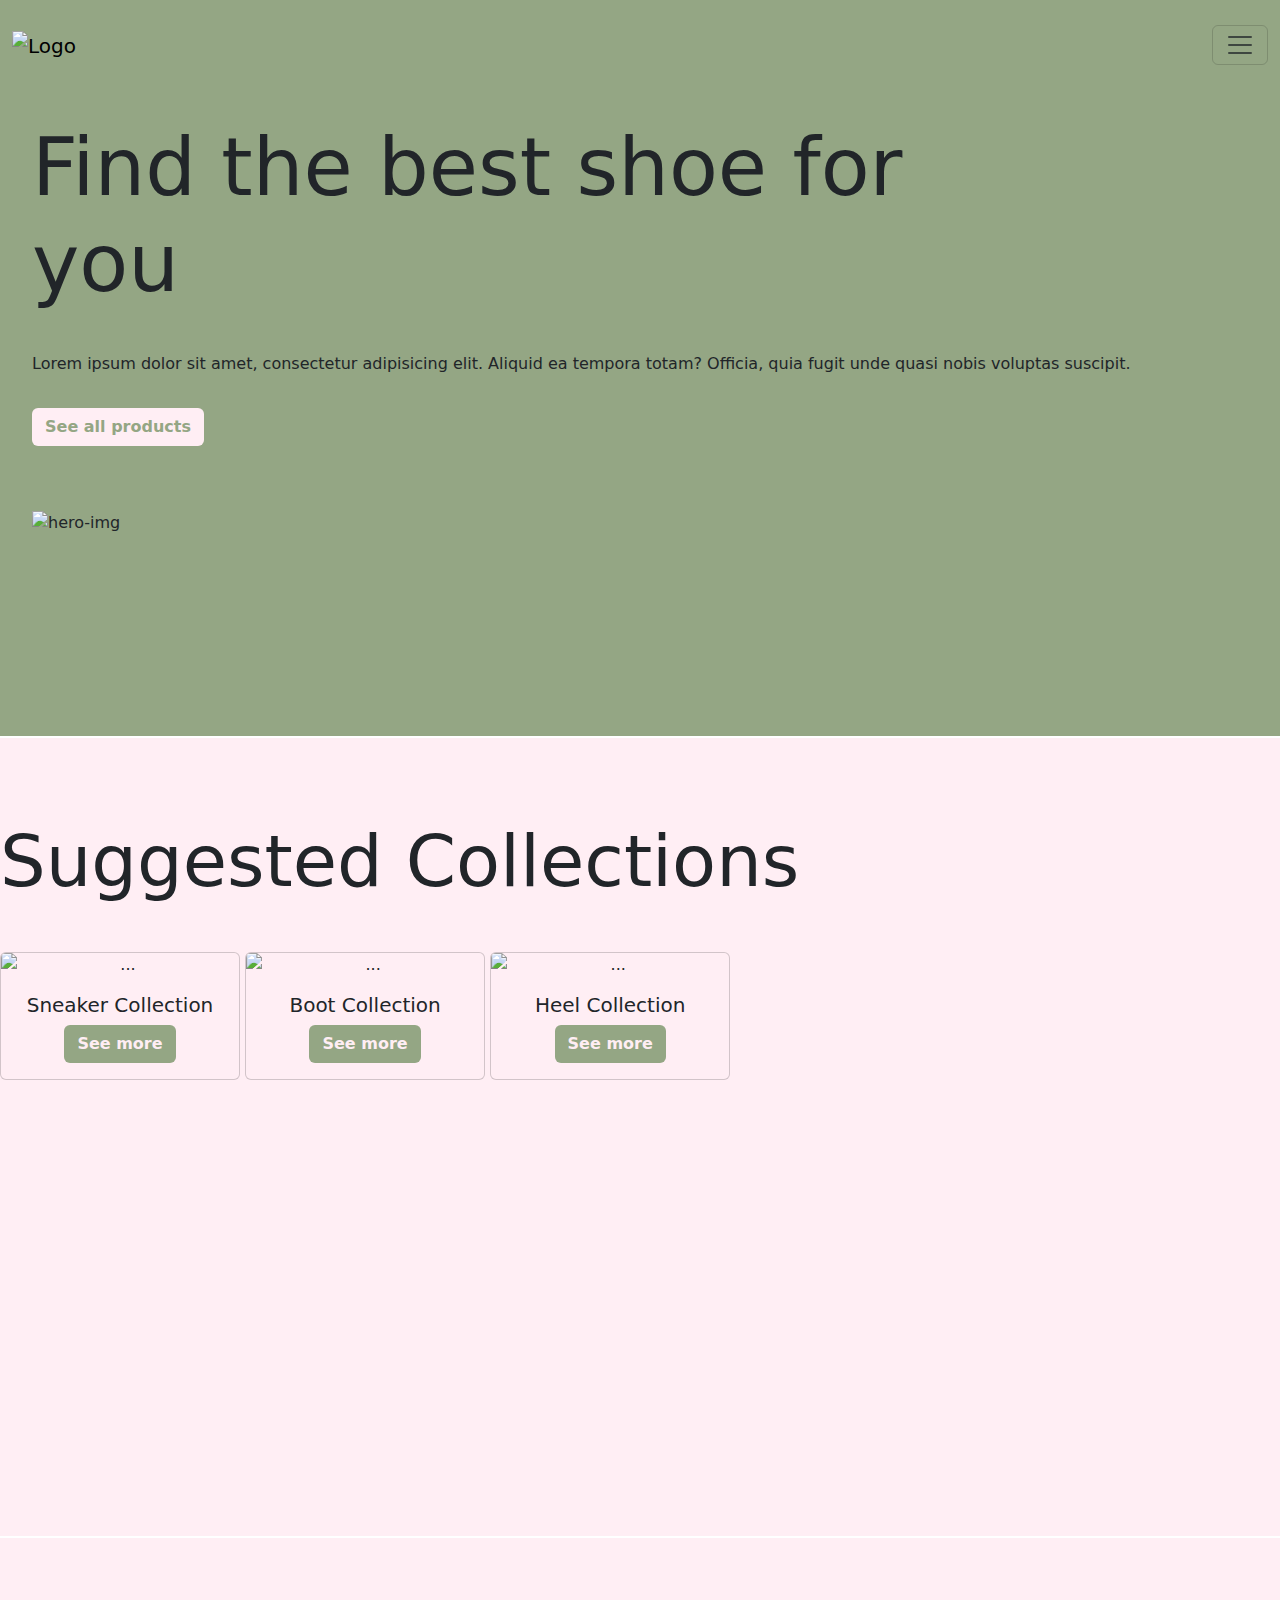
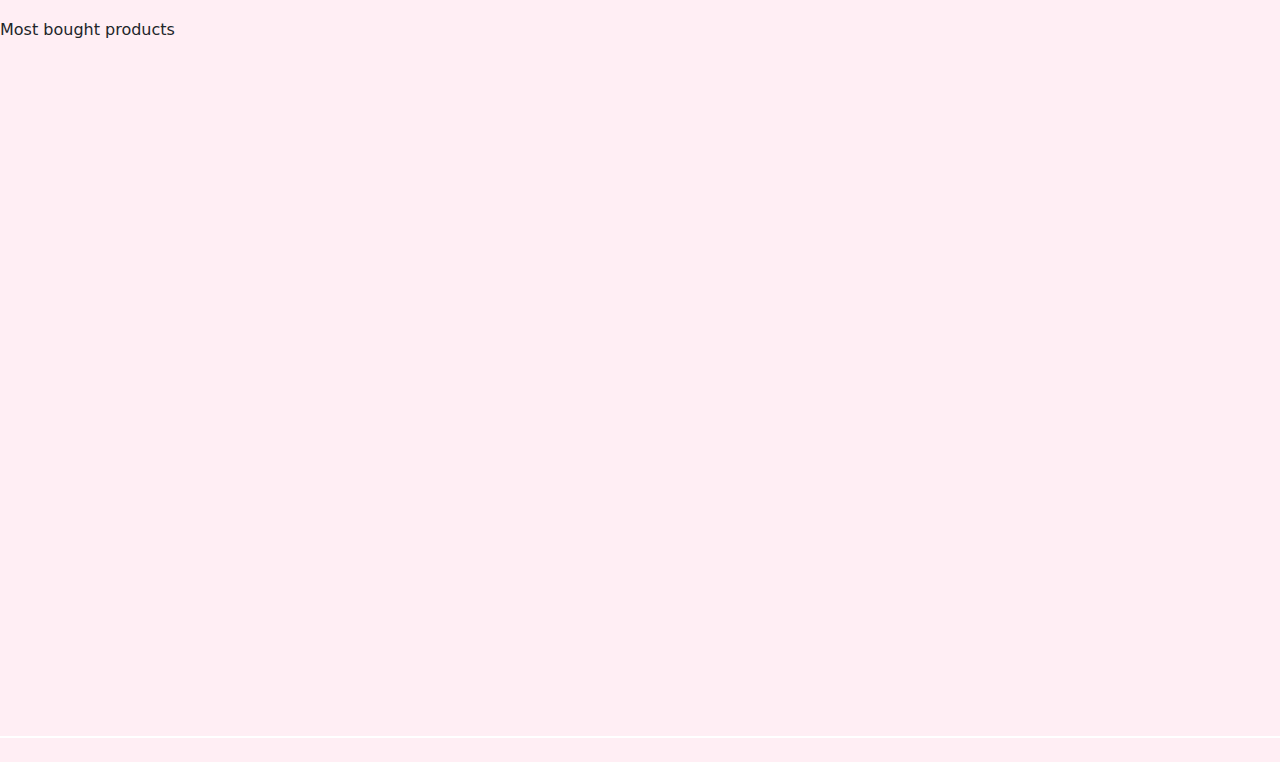
==== index.html @ 47db6dc3 "Add suggestions section" ====
<!DOCTYPE html>
<html lang="en">
  <head>
    <meta charset="UTF-8" />
    <meta name="viewport" content="width=device-width, initial-scale=1.0" />

    <!-- bootstrap links -->
    <link
      href="https://cdn.jsdelivr.net/npm/bootstrap@5.3.3/dist/css/bootstrap.min.css"
      rel="stylesheet"
    />
    <link
      href="https://getbootstrap.com/docs/5.3/assets/css/docs.css"
      rel="stylesheet"
    />
    <title>Shoe_Store</title>
    <script src="https://cdn.jsdelivr.net/npm/bootstrap@5.3.3/dist/js/bootstrap.bundle.min.js"></script>

    <!-- stylesheet -->
    <link rel="stylesheet" href="css/style.css" />
  </head>
  <body>
    <!-- Navbar -->
    <nav class="navbar py-4 fixed-top">
      <div class="container-fluid">
        <a class="navbar-brand" href="#"><img src="#" alt="Logo" /></a>
        <button
          class="navbar-toggler"
          type="button"
          data-bs-toggle="offcanvas"
          data-bs-target="#offcanvasNavbar"
          aria-controls="offcanvasNavbar"
          aria-label="Toggle navigation"
        >
          <span class="navbar-toggler-icon"></span>
        </button>
        <div
          class="offcanvas offcanvas-end"
          tabindex="-1"
          id="offcanvasNavbar"
          aria-labelledby="offcanvasNavbarLabel"
        >
          <div class="offcanvas-header">
            <h5 class="offcanvas-title" id="offcanvasNavbarLabel">Offcanvas</h5>
            <button
              type="button"
              class="btn-close"
              data-bs-dismiss="offcanvas"
              aria-label="Close"
            ></button>
          </div>
          <div class="offcanvas-body">
            <ul class="navbar-nav justify-content-end flex-grow-1 pe-3">
              <li class="nav-item">
                <a class="nav-link active" aria-current="page" href="#">Home</a>
              </li>
              <li class="nav-item">
                <a class="nav-link" href="#">Link</a>
              </li>
              <li class="nav-item">
                <a class="nav-link" href="#">Link</a>
              </li>
            </ul>
            <form class="d-flex mt-3" role="search">
              <input
                class="form-control me-2"
                type="search"
                placeholder="Search"
                aria-label="Search"
              />
              <button class="btn btn-outline-success" type="submit">
                Search
              </button>
            </form>
          </div>
        </div>
      </div>
    </nav>
    <!-- /Navbar/ -->

    <!-- Main Content -->
    <main>
      <section class="full-body hero">
        <div class="grid">
          <div class="hero-text-box g-col-6">
            <h1 class="display-1">Find the best shoe for you</h1>
            <p>
              Lorem ipsum dolor sit amet, consectetur adipisicing elit. Aliquid
              ea tempora totam? Officia, quia fugit unde quasi nobis voluptas
              suscipit.
            </p>

            <!-- add product page href here -->
            <a class="link" href=""
              ><button type="button" class="btn hero-btn">
                See all products
              </button></a
            >
          </div>
          <div class="hero-img-box g-col-6">
            <img
              src="https://robynainsley21.github.io/images/shoe-store/irene-kredenets-dwKiHoqqxk8-unsplash.jpg"
              alt="hero-img"
            />
          </div>
        </div>
      </section>

      <section class="full-body suggested-collections">
        <h2 class="display-2 text-center">Suggested Collections</h2>
        <div class="grid text-center suggestion-container">
          <div class="g-col-6 g-col-md-4">
            <div class="card" style="width: 15rem">
              <img src="https://robynainsley21.github.io/images/shoe-store/domino-studio-j7zu2kpTnwY-unsplash.jpg" class="card-img-top" alt="..." />
              <div class="card-body">
                <h5 class="card-title">Sneaker Collection</h5>
                <a href="#" class="btn green-btn">See more</a>
              </div>
            </div>
          </div>
          <div class="g-col-6 g-col-md-4">
            <div class="card" style="width: 15rem">
              <img src="https://robynainsley21.github.io/images/shoe-store/mostafa-mahmoudi-KKsB-eOAjVo-unsplash.jpg" class="card-img-top" alt="..." />
              <div class="card-body">
                <h5 class="card-title">Boot Collection</h5>
                <a href="#" class="btn green-btn">See more</a>
              </div>
            </div>
          </div>
          <div class="g-col-6 g-col-md-4"><div class="card" style="width: 15rem;">
            <img src="https://robynainsley21.github.io/images/shoe-store/emily-pottiger-Zx76sbAndc0-unsplash.jpg" class="card-img-top" alt="...">
            <div class="card-body">
              <h5 class="card-title">Heel Collection</h5>
              <a href="#" class="btn green-btn">See more</a>
            </div>
          </div></div>
        </div>
      </section>

      <section class="full-body">Most bought products</section>
    </main>
    <!-- /Main Content/ -->

    <!-- Footer -->
    <footer></footer>
    <!-- /Footer/ -->
  </body>
</html>
---- css/style.css ----
/* universal */
*,
::before,
::after{
    margin: 0;
    padding: 0;
    display: inline-block;
}

::-webkit-scrollbar{
    display: none;
}

:root{
    --color-nav-background:#94A684;
    --color-main-background:#FFEEF4;
    --color-content-background:#AEC3AE;
    --color-alternate-bg: #E4E4D0;
    --color-content-hover:#d77d49;
    --color-accent:#664d51;
    --navbar-padding:70px;
}

body{
    background-color: var(--color-main-background);
}

a{
    text-decoration: none;
}

.text-center{
    text-align: center;
}

.green-btn{
    background-color: var(--color-nav-background);
    font-weight: bold;
    color: var(--color-main-background);

    &:hover{
        border: 1px solid var(--color-nav-background);
        background-color: var(--color-main-background);
        color: var(--color-nav-background);
    }
}
/* /universal/ */

/* navbar */
.navbar{
    background-color: var(--color-nav-background);
}

.offcanvas-header{
    background-color: var(--color-main-background);
}

.offcanvas-body{
    background-color: var(--color-nav-background);
}
/* /navbar/ */

/* Main Content */
main{
    display: flex;
    flex-flow: column;
}

.full-body{
    /* delete width later on */
    width: 100vw;  
    min-height:80vh ;
    height: 100%;
    border-bottom: 2px solid white;
}

/* hero */
.hero{
    padding-top: var(--navbar-padding);
    background-color: var(--color-nav-background);
}

.hero-text-box > h1{
    width: 80%;
}

.hero-text-box > p{
    margin: 2rem auto ;
}

.hero-text-box{
    padding: 2rem;
}

.hero-img-box{
    width: 70%;
    padding: 2rem;
}

img[alt="hero-img"]{
    width: 100%;
}

.hero-btn{
    background-color: var(--color-main-background);
    color: var(--color-nav-background);
    font-weight: bold;

    &:hover{
        border: 1px solid var(--color-main-background);
        color: var(--color-main-background);
    }
}
/* hero */

/* suggestions section */
.suggestion-container .card{
    margin: auto;
    background-color: var(--color-main-background);
}

.suggested-collections{
    margin: 5rem auto;
}

.suggested-collections h2{
    margin-bottom: 3rem
}


/* /Main Content/ */
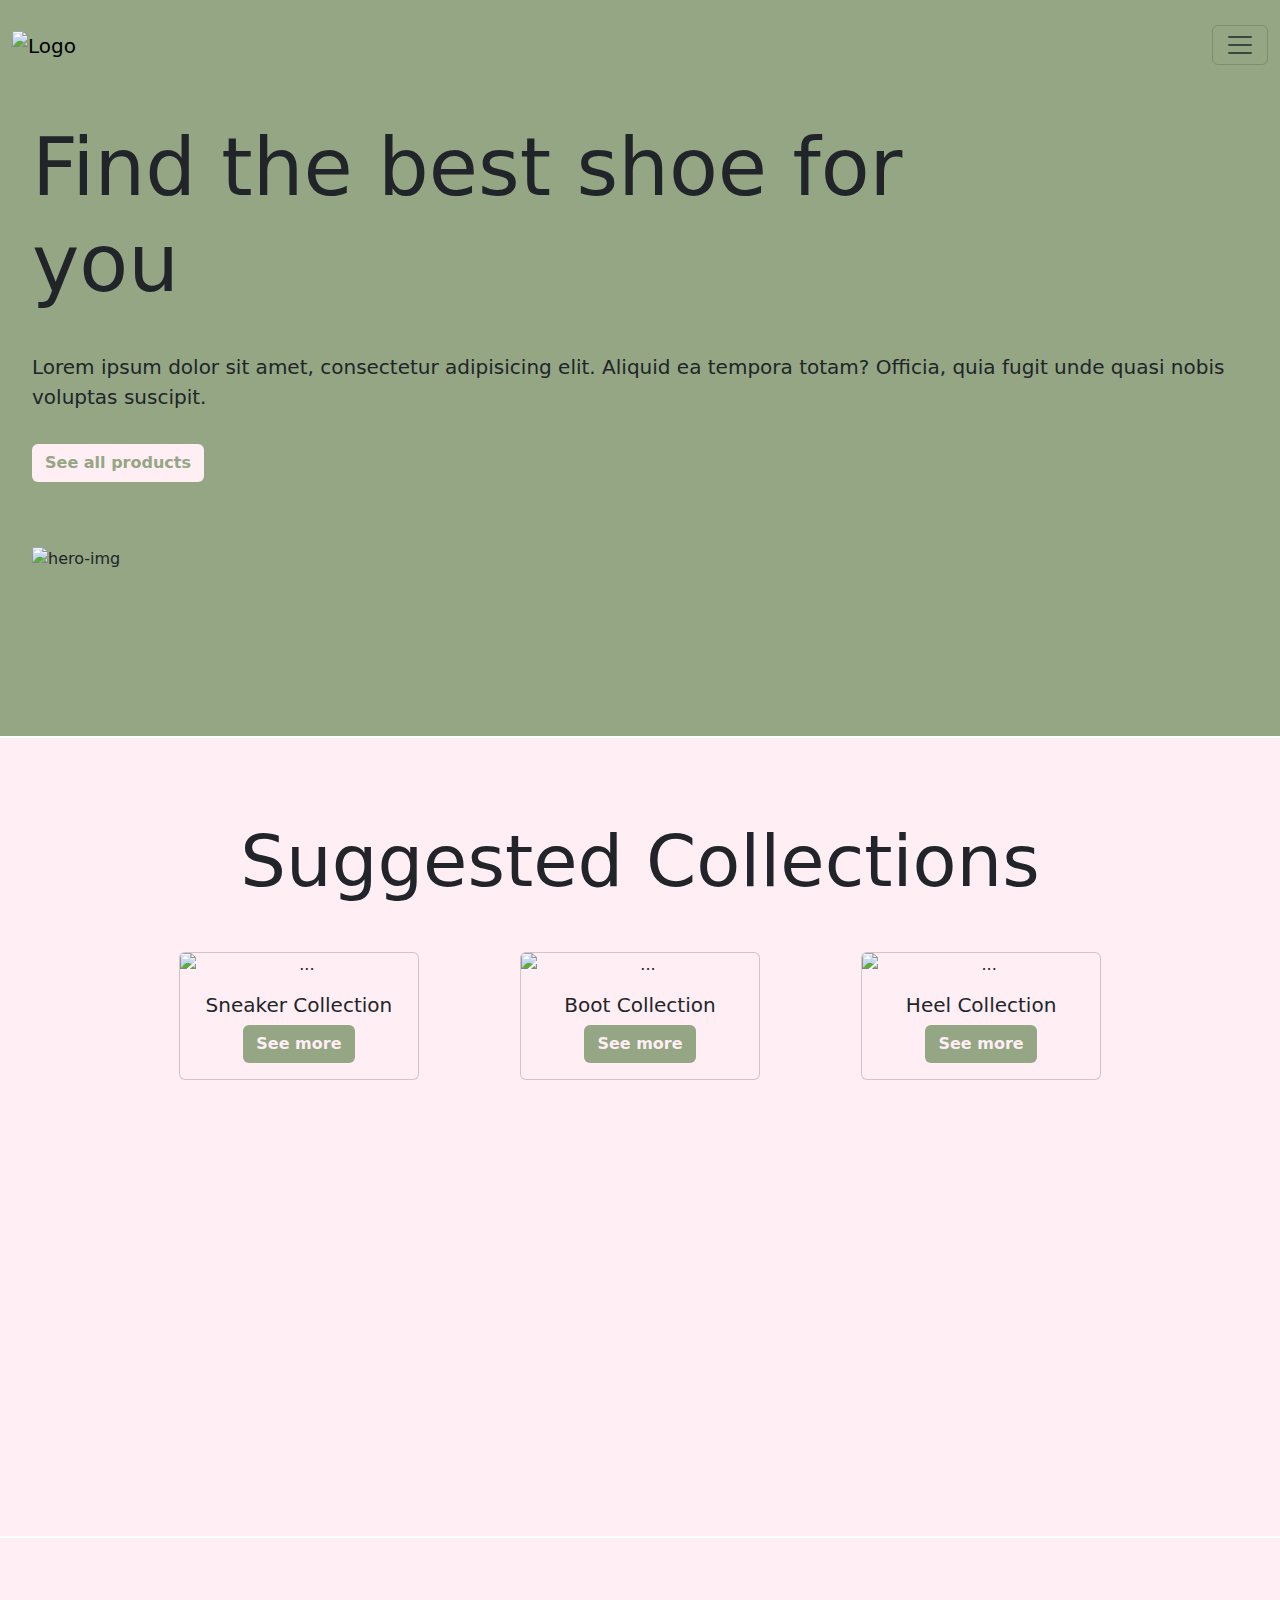
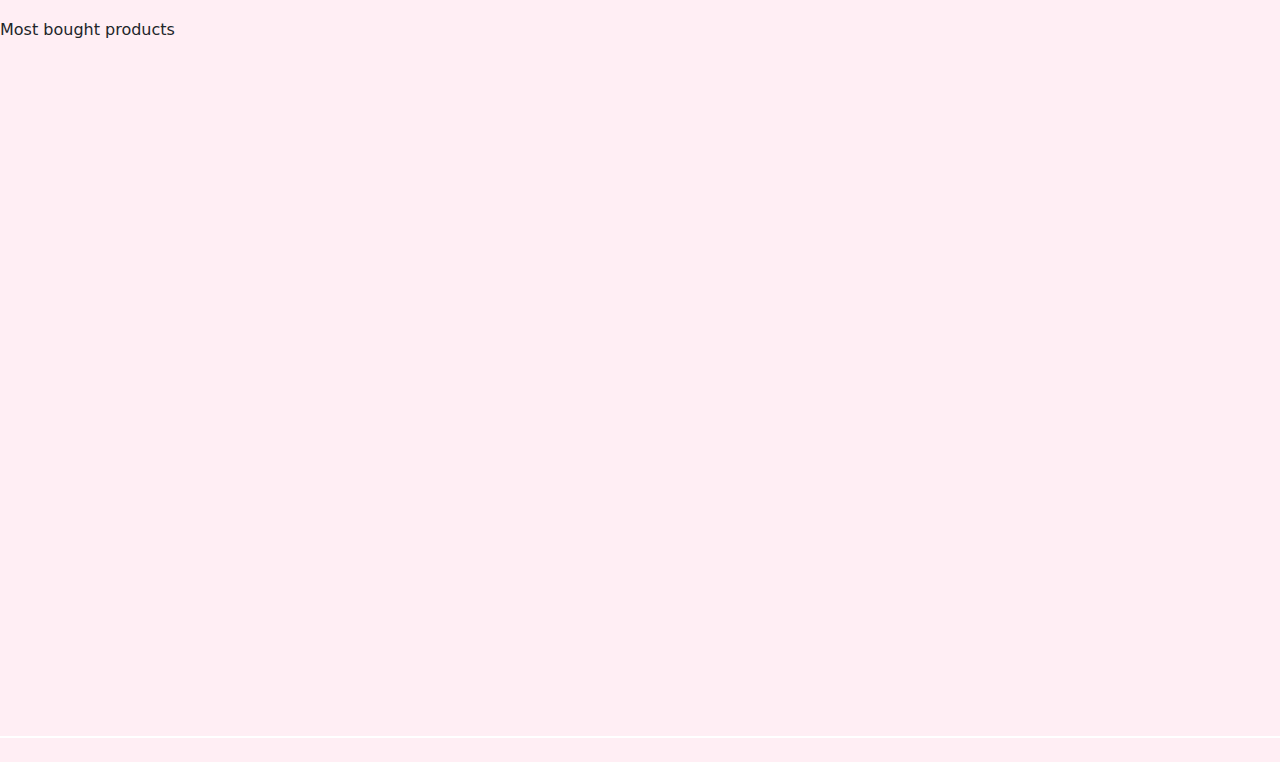
==== commit 9cf6aa7c: "Centered suggestions" ====
--- a/index.html
+++ b/index.html
@@ -84,7 +84,7 @@
         <div class="grid">
           <div class="hero-text-box g-col-6">
             <h1 class="display-1">Find the best shoe for you</h1>
-            <p>
+            <p class="lead">
               Lorem ipsum dolor sit amet, consectetur adipisicing elit. Aliquid
               ea tempora totam? Officia, quia fugit unde quasi nobis voluptas
               suscipit.
@@ -106,10 +106,10 @@
         </div>
       </section>
 
-      <section class="full-body suggested-collections">
-        <h2 class="display-2 text-center">Suggested Collections</h2>
+      <section class="full-body suggested-collections d-flex flex-column align-items-center">
+        <h2 class="display-2 ">Suggested Collections</h2>
         <div class="grid text-center suggestion-container">
-          <div class="g-col-6 g-col-md-4">
+          <div class="g-col-6 g-col-md-4 mx-5">
             <div class="card" style="width: 15rem">
               <img src="https://robynainsley21.github.io/images/shoe-store/domino-studio-j7zu2kpTnwY-unsplash.jpg" class="card-img-top" alt="..." />
               <div class="card-body">
@@ -118,7 +118,7 @@
               </div>
             </div>
           </div>
-          <div class="g-col-6 g-col-md-4">
+          <div class="g-col-6 g-col-md-4 mx-5">
             <div class="card" style="width: 15rem">
               <img src="https://robynainsley21.github.io/images/shoe-store/mostafa-mahmoudi-KKsB-eOAjVo-unsplash.jpg" class="card-img-top" alt="..." />
               <div class="card-body">
@@ -127,7 +127,8 @@
               </div>
             </div>
           </div>
-          <div class="g-col-6 g-col-md-4"><div class="card" style="width: 15rem;">
+          <div class="g-col-6 g-col-md-4 mx-5">
+            <div class="card" style="width: 15rem;">
             <img src="https://robynainsley21.github.io/images/shoe-store/emily-pottiger-Zx76sbAndc0-unsplash.jpg" class="card-img-top" alt="...">
             <div class="card-body">
               <h5 class="card-title">Heel Collection</h5>
--- a/css/style.css
+++ b/css/style.css
@@ -124,7 +124,7 @@
 }
 
 .suggested-collections h2{
-    margin-bottom: 3rem
+    margin-bottom: 3rem;
 }
 
 
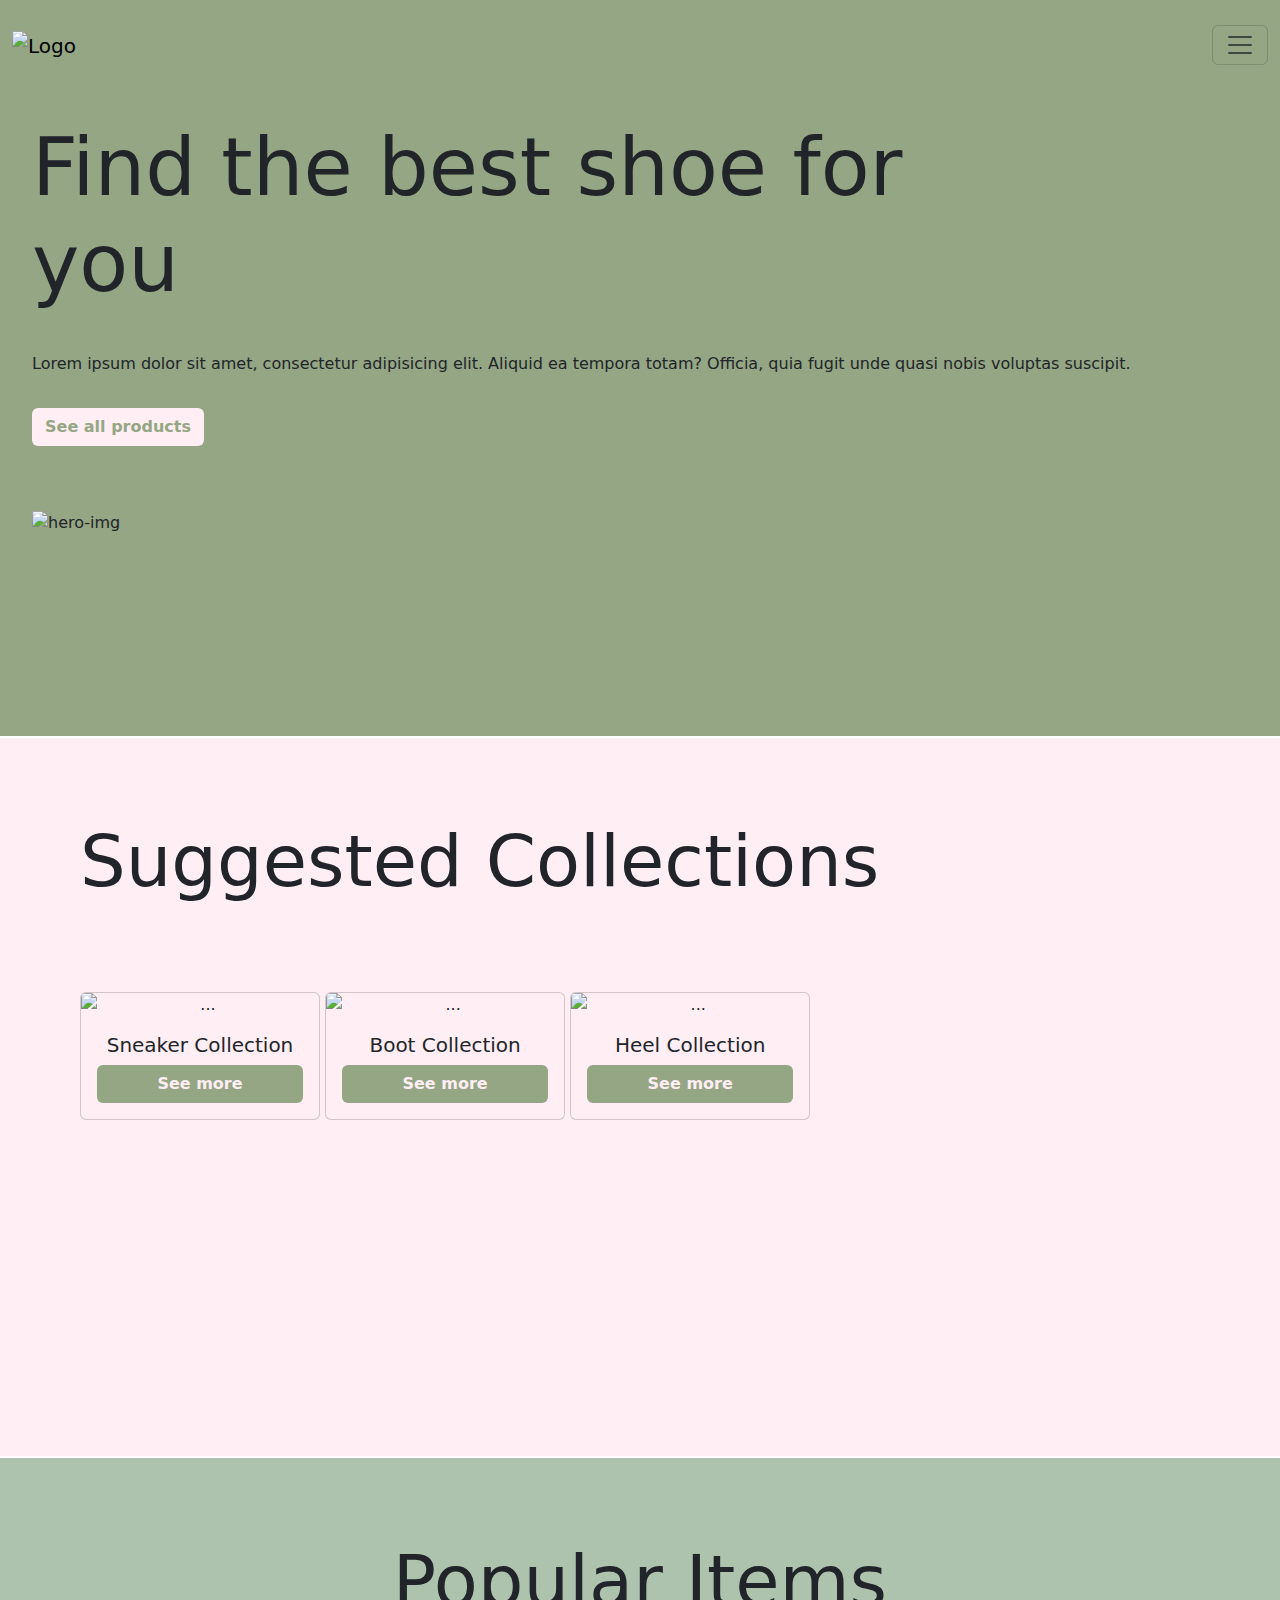
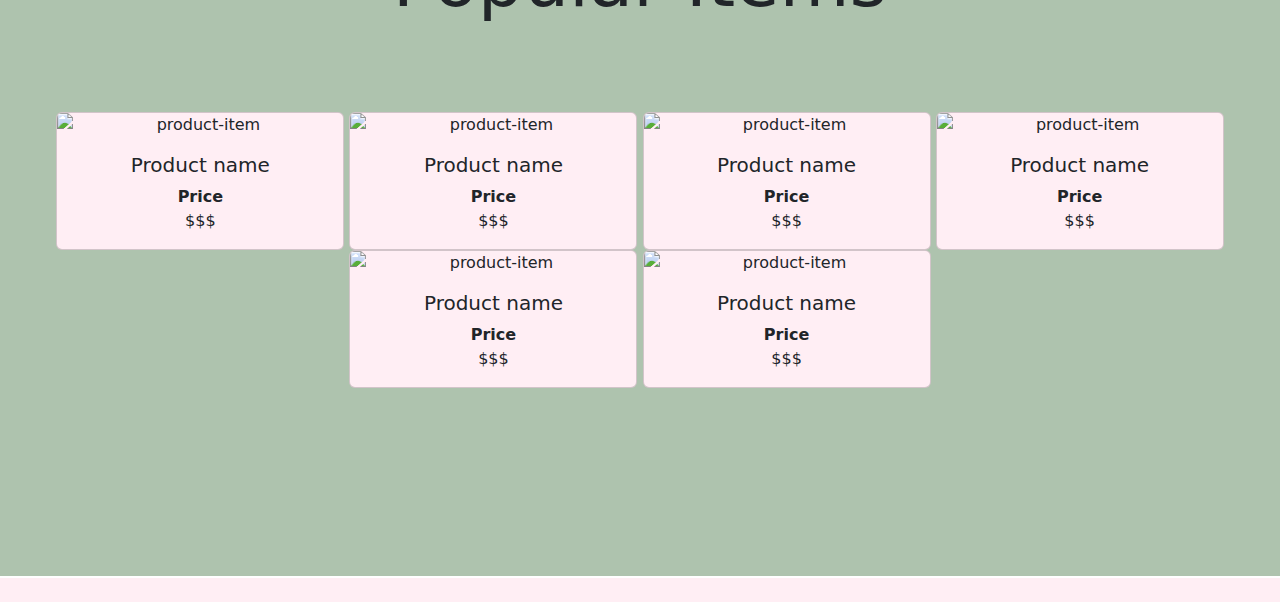
==== commit a93ed7a2: "Add popular items" ====
--- a/index.html
+++ b/index.html
@@ -84,7 +84,7 @@
         <div class="grid">
           <div class="hero-text-box g-col-6">
             <h1 class="display-1">Find the best shoe for you</h1>
-            <p class="lead">
+            <p>
               Lorem ipsum dolor sit amet, consectetur adipisicing elit. Aliquid
               ea tempora totam? Officia, quia fugit unde quasi nobis voluptas
               suscipit.
@@ -106,39 +106,140 @@
         </div>
       </section>
 
-      <section class="full-body suggested-collections d-flex flex-column align-items-center">
-        <h2 class="display-2 ">Suggested Collections</h2>
+      <section class="full-body suggested-collections">
+        <h2 class="display-2 text-center">Suggested Collections</h2>
         <div class="grid text-center suggestion-container">
-          <div class="g-col-6 g-col-md-4 mx-5">
+          <div class="g-col-6 g-col-md-4">
             <div class="card" style="width: 15rem">
-              <img src="https://robynainsley21.github.io/images/shoe-store/domino-studio-j7zu2kpTnwY-unsplash.jpg" class="card-img-top" alt="..." />
+              <img
+                src="https://robynainsley21.github.io/images/shoe-store/domino-studio-j7zu2kpTnwY-unsplash.jpg"
+                class="card-img-top"
+                alt="..."
+              />
               <div class="card-body">
                 <h5 class="card-title">Sneaker Collection</h5>
                 <a href="#" class="btn green-btn">See more</a>
               </div>
             </div>
           </div>
-          <div class="g-col-6 g-col-md-4 mx-5">
+          <div class="g-col-6 g-col-md-4">
             <div class="card" style="width: 15rem">
-              <img src="https://robynainsley21.github.io/images/shoe-store/mostafa-mahmoudi-KKsB-eOAjVo-unsplash.jpg" class="card-img-top" alt="..." />
+              <img
+                src="https://robynainsley21.github.io/images/shoe-store/mostafa-mahmoudi-KKsB-eOAjVo-unsplash.jpg"
+                class="card-img-top"
+                alt="..."
+              />
               <div class="card-body">
                 <h5 class="card-title">Boot Collection</h5>
                 <a href="#" class="btn green-btn">See more</a>
               </div>
             </div>
           </div>
-          <div class="g-col-6 g-col-md-4 mx-5">
-            <div class="card" style="width: 15rem;">
-            <img src="https://robynainsley21.github.io/images/shoe-store/emily-pottiger-Zx76sbAndc0-unsplash.jpg" class="card-img-top" alt="...">
-            <div class="card-body">
-              <h5 class="card-title">Heel Collection</h5>
-              <a href="#" class="btn green-btn">See more</a>
-            </div>
-          </div></div>
+          <div class="g-col-6 g-col-md-4">
+            <div class="card" style="width: 15rem">
+              <img
+                src="https://robynainsley21.github.io/images/shoe-store/emily-pottiger-Zx76sbAndc0-unsplash.jpg"
+                class="card-img-top"
+                alt="..."
+              />
+              <div class="card-body">
+                <h5 class="card-title">Heel Collection</h5>
+                <a href="#" class="btn green-btn">See more</a>
+              </div>
+            </div>
+          </div>
         </div>
       </section>
 
-      <section class="full-body">Most bought products</section>
+      <section class="full-body text-center popular-items-section">
+        <h2 class="display-2">Popular Items</h2>
+        <div class="grid text-center">
+          <div class="g-col-4">
+            <div class="card" style="width: 18rem">
+              <img
+                src="https://robynainsley21.github.io/images/shoe-store/joseph-barrientos-4qSb_FWhHKs-unsplash.jpg"
+                class="card-img-top"
+                alt="product-item"
+              />
+              <div class="card-body">
+                <h5 class="card-title">Product name</h5>
+                <span>Price</span>
+                <p class="card-text">$$$</p>
+              </div>
+            </div>
+          </div>
+          <div class="g-col-4">
+            <div class="card" style="width: 18rem">
+              <img
+                src="https://robynainsley21.github.io/images/shoe-store/karim-elmissiry-PC64QkzyNZ4-unsplash.jpg"
+                class="card-img-top"
+                alt="product-item"
+              />
+              <div class="card-body">
+                <h5 class="card-title">Product name</h5>
+                <span>Price</span>
+                <p class="card-text">$$$</p>
+              </div>
+            </div>
+          </div>
+          <div class="g-col-4">
+            <div class="card" style="width: 18rem">
+              <img
+                src="https://robynainsley21.github.io/images/shoe-store/mnz-OJTNpLmsSHs-unsplash.jpg"
+                class="card-img-top"
+                alt="product-item"
+              />
+              <div class="card-body">
+                <h5 class="card-title">Product name</h5>
+                <span>Price</span>
+                <p class="card-text">$$$</p>
+              </div>
+            </div>
+          </div>
+          <div class="g-col-4">
+            <div class="card" style="width: 18rem">
+              <img
+                src="https://robynainsley21.github.io/images/shoe-store/monaal-garg-99NxpMVxWDA-unsplash.jpg"
+                class="card-img-top"
+                alt="product-item"
+              />
+              <div class="card-body">
+                <h5 class="card-title">Product name</h5>
+                <span>Price</span>
+                <p class="card-text">$$$</p>
+              </div>
+            </div>
+          </div>
+          <div class="g-col-4">
+            <div class="card" style="width: 18rem">
+              <img
+                src="https://robynainsley21.github.io/images/shoe-store/omar-prestwich-jLEGurepDco-unsplash.jpg"
+                class="card-img-top"
+                alt="product-item"
+              />
+              <div class="card-body">
+                <h5 class="card-title">Product name</h5>
+                <span>Price</span>
+                <p class="card-text">$$$</p>
+              </div>
+            </div>
+          </div>
+          <div class="g-col-4">
+            <div class="card" style="width: 18rem">
+              <img
+                src="https://robynainsley21.github.io/images/shoe-store/the-nix-company-m6mAYVEHlNs-unsplash.jpg"
+                class="card-img-top"
+                alt="product-item"
+              />
+              <div class="card-body">
+                <h5 class="card-title">Product name</h5>
+                <span>Price</span>
+                <p class="card-text">$$$</p>
+              </div>
+            </div>
+          </div>
+        </div>
+      </section>
     </main>
     <!-- /Main Content/ -->
 
--- a/css/style.css
+++ b/css/style.css
@@ -1,131 +1,155 @@
 /* universal */
 *,
 ::before,
-::after{
-    margin: 0;
-    padding: 0;
-    display: inline-block;
+::after {
+  margin: 0;
+  padding: 0;
+  display: inline-block;
 }
 
-::-webkit-scrollbar{
-    display: none;
+::-webkit-scrollbar {
+  display: none;
 }
 
-:root{
-    --color-nav-background:#94A684;
-    --color-main-background:#FFEEF4;
-    --color-content-background:#AEC3AE;
-    --color-alternate-bg: #E4E4D0;
-    --color-content-hover:#d77d49;
-    --color-accent:#664d51;
-    --navbar-padding:70px;
+:root {
+  --color-nav-background: #94a684;
+  --color-main-background: #ffeef4;
+  --color-content-background: #aec3ae;
+  --color-alternate-bg: #e4e4d0;
+  --color-content-hover: #d77d49;
+  --color-accent: #664d51;
+  --navbar-padding: 70px;
+  --title-padding: 5rem;
 }
 
-body{
-    background-color: var(--color-main-background);
+body {
+  background-color: var(--color-main-background);
 }
 
-a{
-    text-decoration: none;
+a {
+  text-decoration: none;
 }
 
-.text-center{
-    text-align: center;
+.text-center {
+  text-align: center;
 }
 
-.green-btn{
-    background-color: var(--color-nav-background);
-    font-weight: bold;
-    color: var(--color-main-background);
+.green-btn {
+  background-color: var(--color-nav-background);
+  font-weight: bold;
+  color: var(--color-main-background);
 
-    &:hover{
-        border: 1px solid var(--color-nav-background);
-        background-color: var(--color-main-background);
-        color: var(--color-nav-background);
-    }
+  &:hover {
+    border: 1px solid var(--color-nav-background);
+    background-color: var(--color-main-background);
+    color: var(--color-nav-background);
+  }
+}
+
+.card {
+  margin: auto;
+  background-color: var(--color-main-background);
+
+  &:hover{
+    transition: all .35s ease-in-out;
+    transform: scale(1.1);
+  }
+}
+
+.card-body {
+  display: flex;
+  flex-direction: column;
+}
+
+span {
+  font-weight: bold;
 }
 /* /universal/ */
 
 /* navbar */
-.navbar{
-    background-color: var(--color-nav-background);
+.navbar {
+  background-color: var(--color-nav-background);
 }
 
-.offcanvas-header{
-    background-color: var(--color-main-background);
+.offcanvas-header {
+  background-color: var(--color-main-background);
 }
 
-.offcanvas-body{
-    background-color: var(--color-nav-background);
+.offcanvas-body {
+  background-color: var(--color-nav-background);
 }
 /* /navbar/ */
 
 /* Main Content */
-main{
-    display: flex;
-    flex-flow: column;
+main {
+  display: flex;
+  flex-flow: column;
 }
 
-.full-body{
-    /* delete width later on */
-    width: 100vw;  
-    min-height:80vh ;
-    height: 100%;
-    border-bottom: 2px solid white;
+.full-body {
+  /* delete width later on */
+  width: 100vw;
+  min-height: 80vh;
+  height: 100%;
+  border-bottom: 2px solid white;
 }
 
 /* hero */
-.hero{
-    padding-top: var(--navbar-padding);
-    background-color: var(--color-nav-background);
+.hero {
+  padding-top: var(--navbar-padding);
+  background-color: var(--color-nav-background);
 }
 
-.hero-text-box > h1{
-    width: 80%;
+.hero-text-box > h1 {
+  width: 80%;
 }
 
-.hero-text-box > p{
-    margin: 2rem auto ;
+.hero-text-box > p {
+  margin: 2rem auto;
 }
 
-.hero-text-box{
-    padding: 2rem;
+.hero-text-box {
+  padding: 2rem;
 }
 
-.hero-img-box{
-    width: 70%;
-    padding: 2rem;
+.hero-img-box {
+  width: 70%;
+  padding: 2rem;
 }
 
-img[alt="hero-img"]{
-    width: 100%;
+img[alt="hero-img"] {
+  width: 100%;
 }
 
-.hero-btn{
-    background-color: var(--color-main-background);
-    color: var(--color-nav-background);
-    font-weight: bold;
+.hero-btn {
+  background-color: var(--color-main-background);
+  color: var(--color-nav-background);
+  font-weight: bold;
 
-    &:hover{
-        border: 1px solid var(--color-main-background);
-        color: var(--color-main-background);
-    }
+  &:hover {
+    border: 1px solid var(--color-main-background);
+    color: var(--color-main-background);
+  }
 }
 /* hero */
 
 /* suggestions section */
-.suggestion-container .card{
-    margin: auto;
-    background-color: var(--color-main-background);
+.suggested-collections {
+  padding: var(--title-padding);
 }
 
-.suggested-collections{
-    margin: 5rem auto;
+.suggested-collections h2 {
+  padding-bottom: var(--title-padding);
 }
 
-.suggested-collections h2{
-    margin-bottom: 3rem;
+/* popular items section */
+.popular-items-section {
+  background-color: var(--color-content-background);
+  padding-bottom: var(--title-padding);
 }
 
+.popular-items-section h2 {
+  padding: var(--title-padding);
+}
 
-/* /Main Content/ */+/* /Main Content/ */
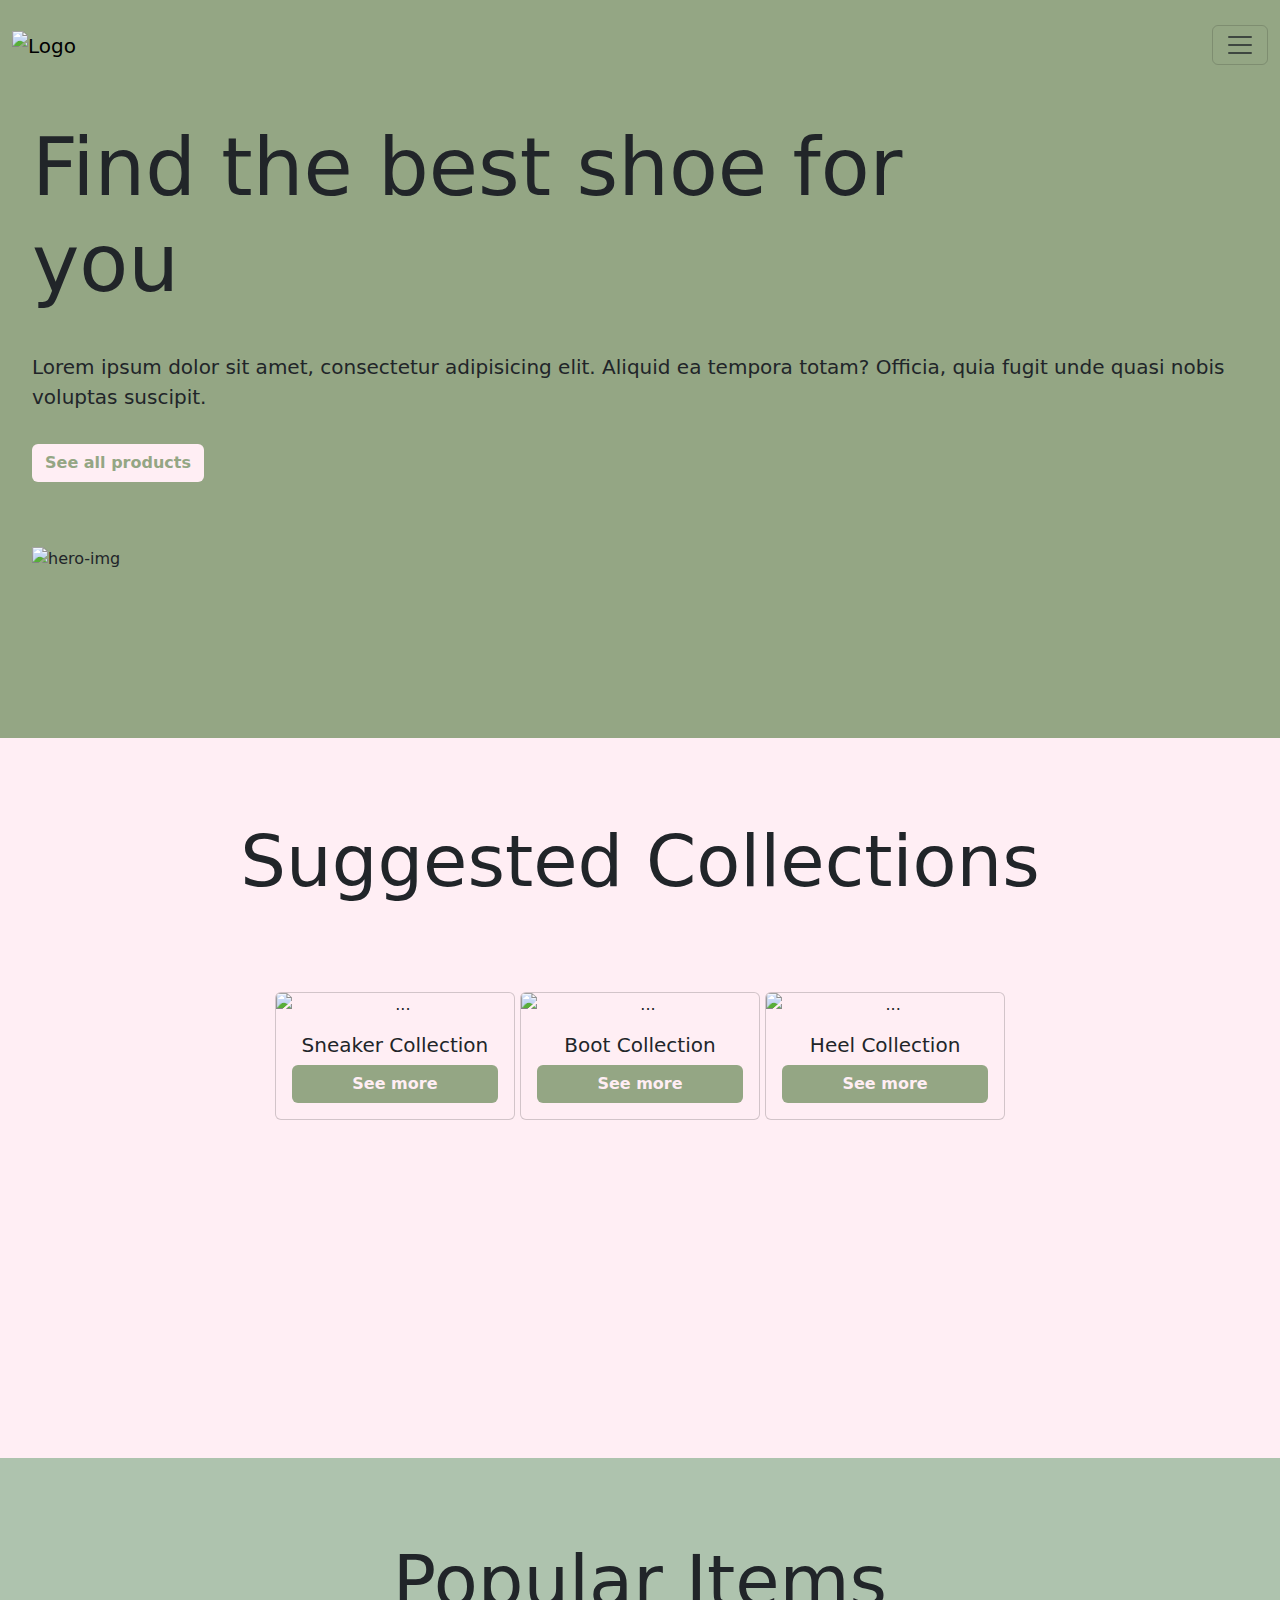
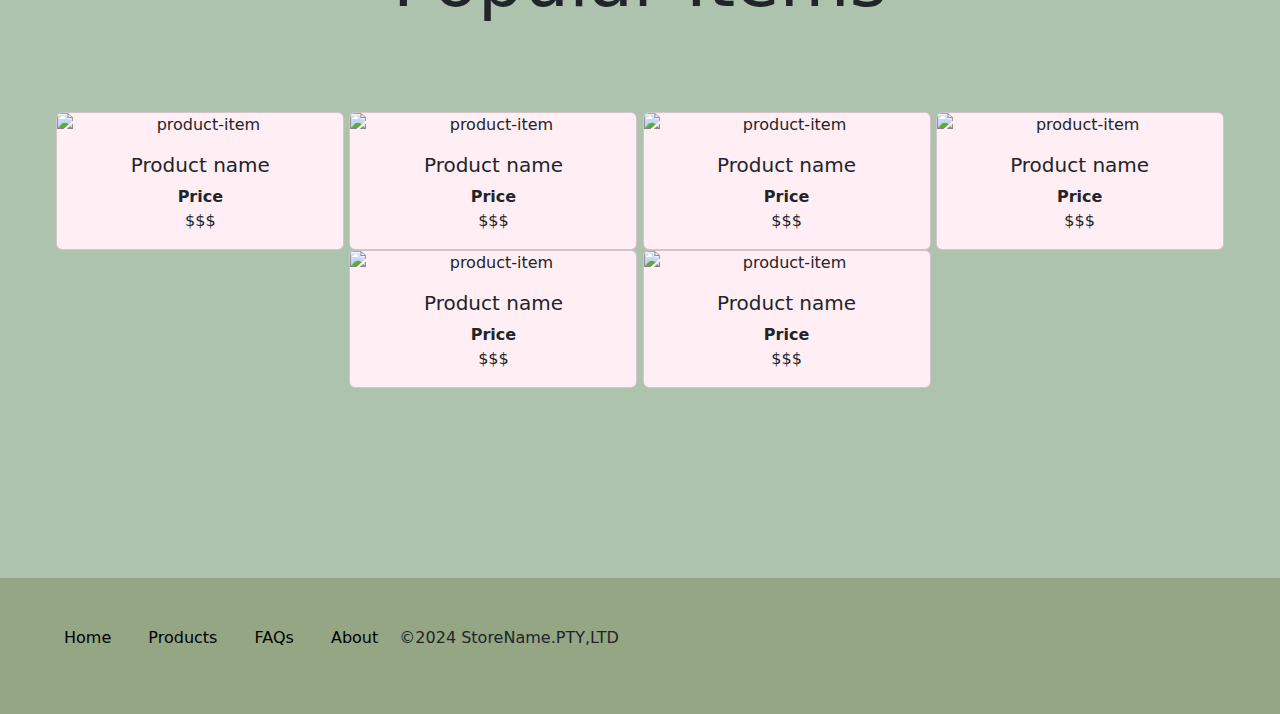
==== commit 40513f99: "Footer added. Incomplete, but fully responsive" ====
--- a/index.html
+++ b/index.html
@@ -83,8 +83,8 @@
       <section class="full-body hero">
         <div class="grid">
           <div class="hero-text-box g-col-6">
-            <h1 class="display-1">Find the best shoe for you</h1>
-            <p>
+            <h1 class="display-1 ">Find the best shoe for you</h1>
+            <p class="lead">
               Lorem ipsum dolor sit amet, consectetur adipisicing elit. Aliquid
               ea tempora totam? Officia, quia fugit unde quasi nobis voluptas
               suscipit.
@@ -106,8 +106,8 @@
         </div>
       </section>
 
-      <section class="full-body suggested-collections">
-        <h2 class="display-2 text-center">Suggested Collections</h2>
+      <section class="full-body suggested-collections d-flex flex-column align-items-center">
+        <h2 class="display-2 ">Suggested Collections</h2>
         <div class="grid text-center suggestion-container">
           <div class="g-col-6 g-col-md-4">
             <div class="card" style="width: 15rem">
@@ -244,7 +244,20 @@
     <!-- /Main Content/ -->
 
     <!-- Footer -->
-    <footer></footer>
+    <footer>
+      <div class="container-fluid grid p-5 footer">
+        <div class="mx-auto g-col-12 footer-link-parent">
+          <a href="">Home</a>
+          <a href="">Products</a>
+          <a href="">FAQs</a>
+          <a href="">About</a>
+        </div>
+        <div class="mx-auto g-col-12">
+          <p>&copy;2024 StoreName.PTY,LTD</p>
+        </div>
+      </div>
+    </footer>
     <!-- /Footer/ -->
   </body>
 </html>
+
--- a/css/style.css
+++ b/css/style.css
@@ -1,3 +1,4 @@
+
 /* universal */
 *,
 ::before,
@@ -91,7 +92,6 @@
   width: 100vw;
   min-height: 80vh;
   height: 100%;
-  border-bottom: 2px solid white;
 }
 
 /* hero */
@@ -153,3 +153,16 @@
 }
 
 /* /Main Content/ */
+
+/* Footer */
+.footer{
+  width: 100vw;
+  height:auto;
+  background-color: var(--color-nav-background);
+}
+.footer-link-parent a{
+  text-decoration: none;
+  padding: 0 1rem;
+  color: black;
+}
+/* /footer/ */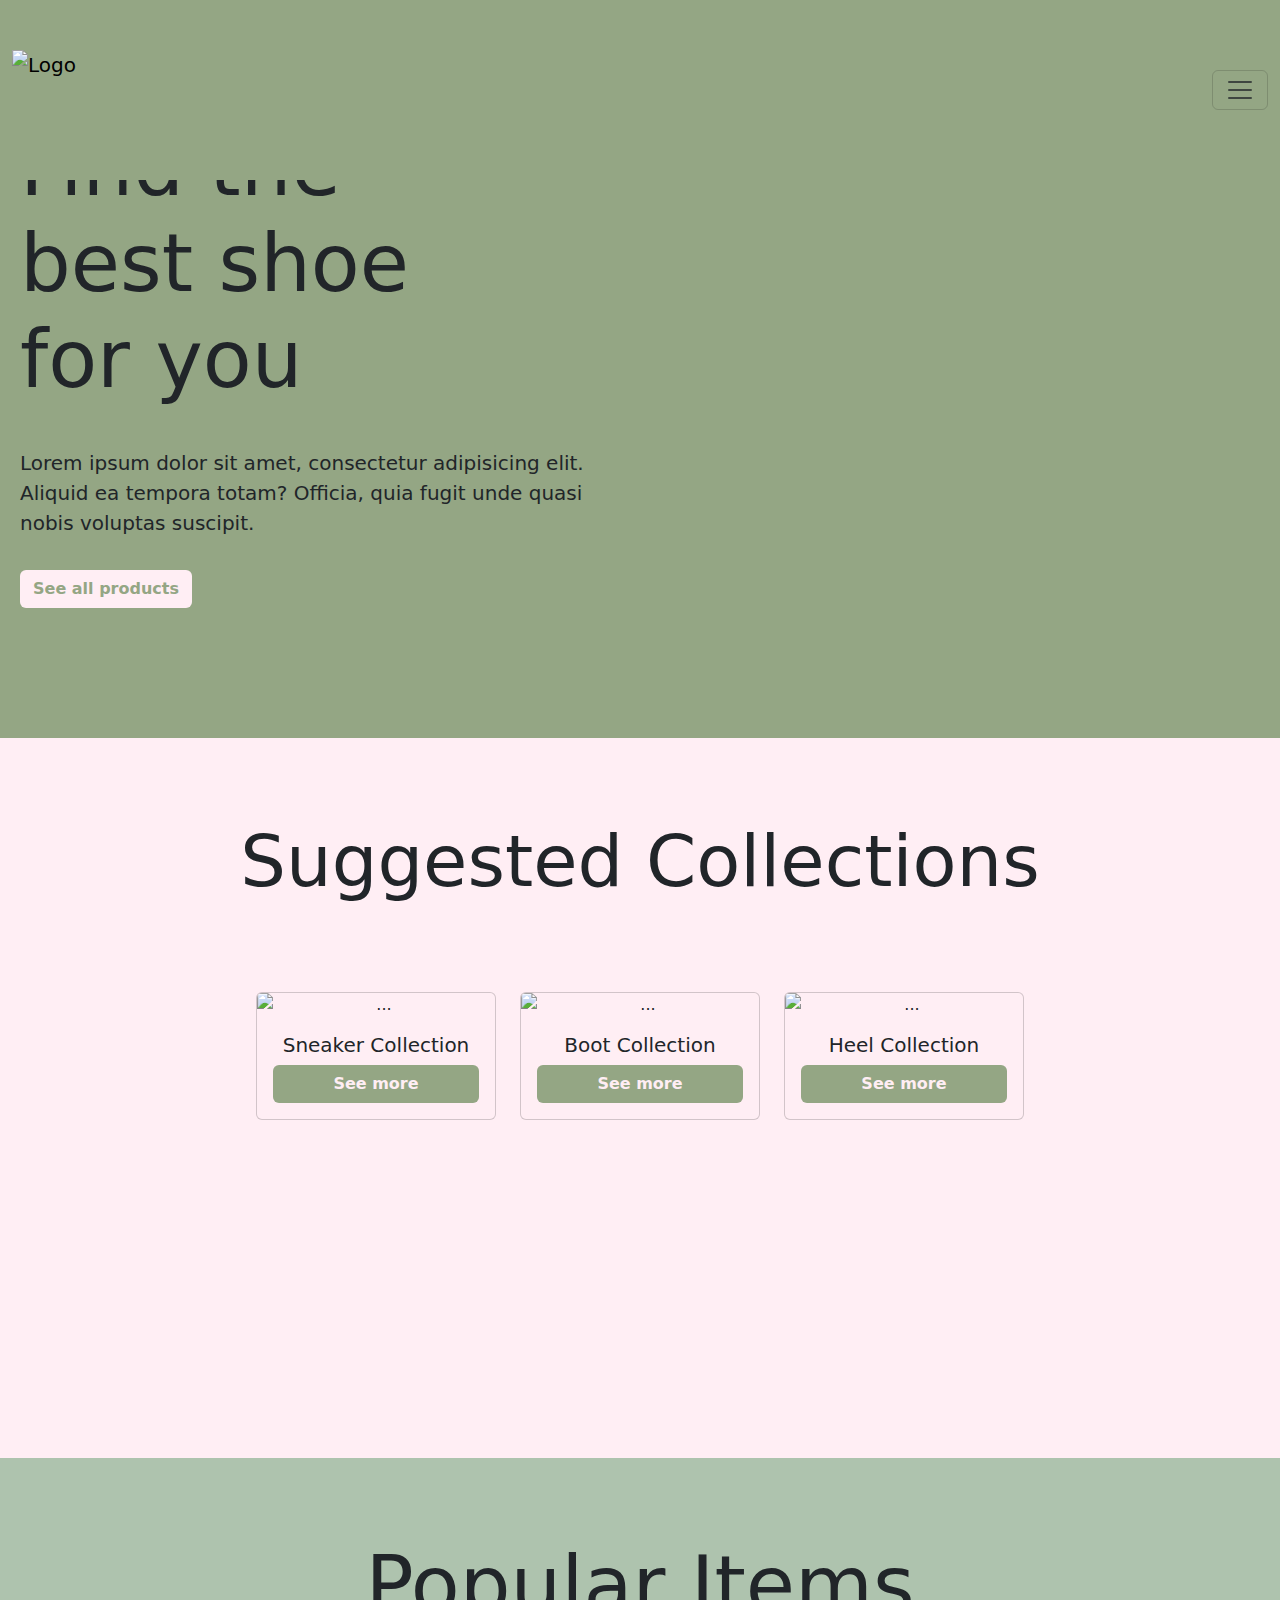
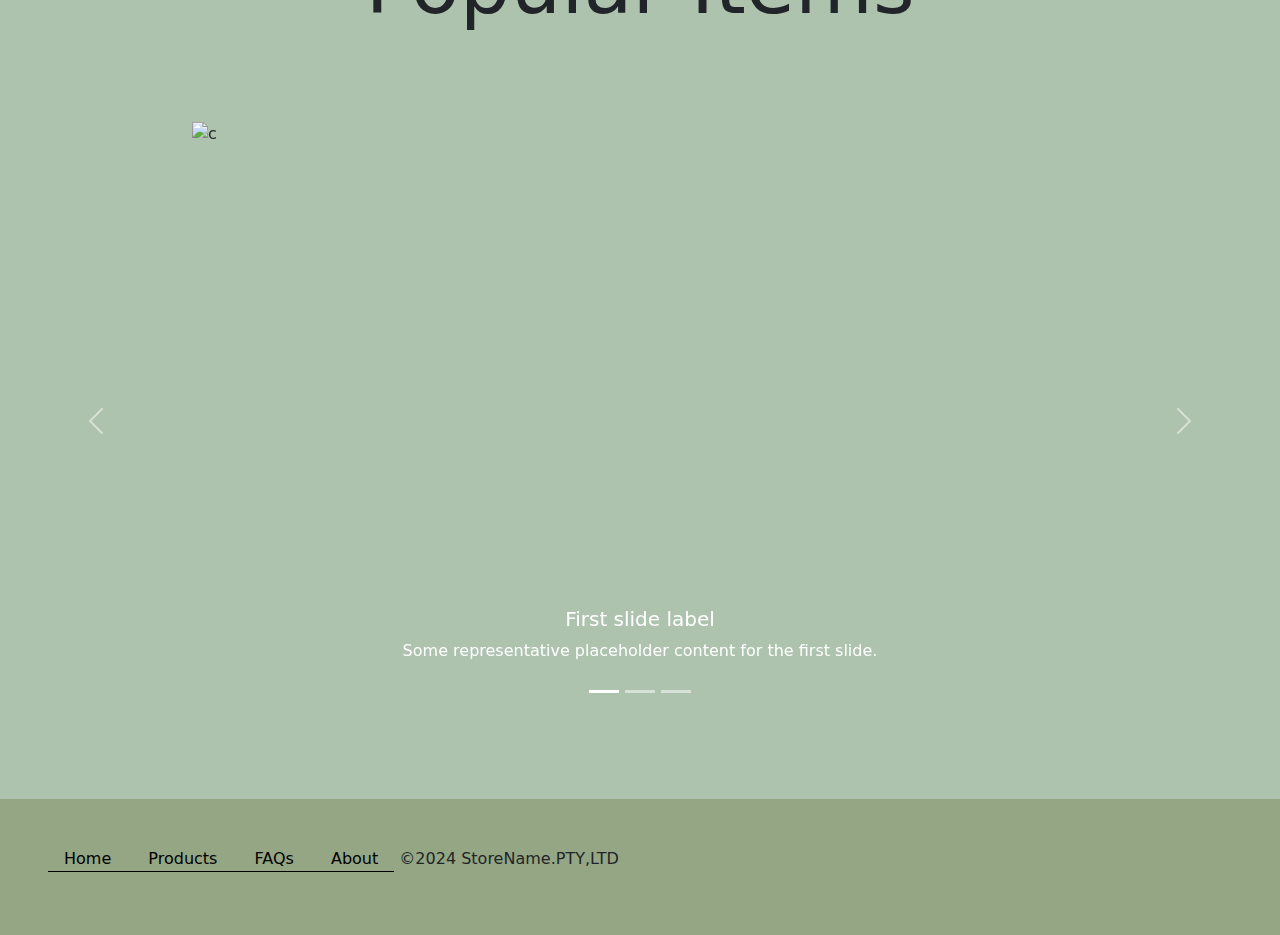
==== commit 225aa0d6: "Robyn work" ====
--- a/index.html
+++ b/index.html
@@ -23,7 +23,7 @@
     <!-- Navbar -->
     <nav class="navbar py-4 fixed-top">
       <div class="container-fluid">
-        <a class="navbar-brand" href="#"><img src="#" alt="Logo" /></a>
+        <a class="navbar-brand" href="#Home"><img src="https://imaraansheldon.github.io/allImages/RIN_Images/rin.png" alt="Logo" /></a>
         <button
           class="navbar-toggler"
           type="button"
@@ -41,7 +41,7 @@
           aria-labelledby="offcanvasNavbarLabel"
         >
           <div class="offcanvas-header">
-            <h5 class="offcanvas-title" id="offcanvasNavbarLabel">Offcanvas</h5>
+            <h5 class="offcanvas-title" id="offcanvasNavbarLabel">RIN</h5>
             <button
               type="button"
               class="btn-close"
@@ -52,13 +52,13 @@
           <div class="offcanvas-body">
             <ul class="navbar-nav justify-content-end flex-grow-1 pe-3">
               <li class="nav-item">
-                <a class="nav-link active" aria-current="page" href="#">Home</a>
+                <a class="nav-link active" aria-current="page" href="#Home">Home</a>
               </li>
               <li class="nav-item">
-                <a class="nav-link" href="#">Link</a>
+                <a class="nav-link" href="pages/products.html">Products</a>
               </li>
               <li class="nav-item">
-                <a class="nav-link" href="#">Link</a>
+                <a class="nav-link" href="pages/About.html">About Us</a>
               </li>
             </ul>
             <form class="d-flex mt-3" role="search">
@@ -81,8 +81,8 @@
     <!-- Main Content -->
     <main>
       <section class="full-body hero">
-        <div class="grid">
-          <div class="hero-text-box g-col-6">
+        <div class="row">
+          <div class="hero-text-box col-md-6">
             <h1 class="display-1 ">Find the best shoe for you</h1>
             <p class="lead">
               Lorem ipsum dolor sit amet, consectetur adipisicing elit. Aliquid
@@ -97,19 +97,24 @@
               </button></a
             >
           </div>
-          <div class="hero-img-box g-col-6">
-            <img
+
+          <div class="col-md-1"></div>
+
+          <div class="hero-img-box pb-5 ps-5 col-md-5">
+            
+              <img
               src="https://robynainsley21.github.io/images/shoe-store/irene-kredenets-dwKiHoqqxk8-unsplash.jpg"
               alt="hero-img"
             />
+            
           </div>
         </div>
       </section>
 
       <section class="full-body suggested-collections d-flex flex-column align-items-center">
         <h2 class="display-2 ">Suggested Collections</h2>
-        <div class="grid text-center suggestion-container">
-          <div class="g-col-6 g-col-md-4">
+        <div class="row gy-2 text-center suggestion-container">
+          <div class="col-md-4">
             <div class="card" style="width: 15rem">
               <img
                 src="https://robynainsley21.github.io/images/shoe-store/domino-studio-j7zu2kpTnwY-unsplash.jpg"
@@ -122,7 +127,7 @@
               </div>
             </div>
           </div>
-          <div class="g-col-6 g-col-md-4">
+          <div class="col-md-4">
             <div class="card" style="width: 15rem">
               <img
                 src="https://robynainsley21.github.io/images/shoe-store/mostafa-mahmoudi-KKsB-eOAjVo-unsplash.jpg"
@@ -135,7 +140,7 @@
               </div>
             </div>
           </div>
-          <div class="g-col-6 g-col-md-4">
+          <div class="col-md-4">
             <div class="card" style="width: 15rem">
               <img
                 src="https://robynainsley21.github.io/images/shoe-store/emily-pottiger-Zx76sbAndc0-unsplash.jpg"
@@ -151,93 +156,49 @@
         </div>
       </section>
 
-      <section class="full-body text-center popular-items-section">
-        <h2 class="display-2">Popular Items</h2>
-        <div class="grid text-center">
-          <div class="g-col-4">
-            <div class="card" style="width: 18rem">
-              <img
-                src="https://robynainsley21.github.io/images/shoe-store/joseph-barrientos-4qSb_FWhHKs-unsplash.jpg"
-                class="card-img-top"
-                alt="product-item"
-              />
-              <div class="card-body">
-                <h5 class="card-title">Product name</h5>
-                <span>Price</span>
-                <p class="card-text">$$$</p>
-              </div>
-            </div>
-          </div>
-          <div class="g-col-4">
-            <div class="card" style="width: 18rem">
-              <img
-                src="https://robynainsley21.github.io/images/shoe-store/karim-elmissiry-PC64QkzyNZ4-unsplash.jpg"
-                class="card-img-top"
-                alt="product-item"
-              />
-              <div class="card-body">
-                <h5 class="card-title">Product name</h5>
-                <span>Price</span>
-                <p class="card-text">$$$</p>
-              </div>
-            </div>
-          </div>
-          <div class="g-col-4">
-            <div class="card" style="width: 18rem">
-              <img
-                src="https://robynainsley21.github.io/images/shoe-store/mnz-OJTNpLmsSHs-unsplash.jpg"
-                class="card-img-top"
-                alt="product-item"
-              />
-              <div class="card-body">
-                <h5 class="card-title">Product name</h5>
-                <span>Price</span>
-                <p class="card-text">$$$</p>
-              </div>
-            </div>
-          </div>
-          <div class="g-col-4">
-            <div class="card" style="width: 18rem">
-              <img
-                src="https://robynainsley21.github.io/images/shoe-store/monaal-garg-99NxpMVxWDA-unsplash.jpg"
-                class="card-img-top"
-                alt="product-item"
-              />
-              <div class="card-body">
-                <h5 class="card-title">Product name</h5>
-                <span>Price</span>
-                <p class="card-text">$$$</p>
-              </div>
-            </div>
-          </div>
-          <div class="g-col-4">
-            <div class="card" style="width: 18rem">
-              <img
-                src="https://robynainsley21.github.io/images/shoe-store/omar-prestwich-jLEGurepDco-unsplash.jpg"
-                class="card-img-top"
-                alt="product-item"
-              />
-              <div class="card-body">
-                <h5 class="card-title">Product name</h5>
-                <span>Price</span>
-                <p class="card-text">$$$</p>
-              </div>
-            </div>
-          </div>
-          <div class="g-col-4">
-            <div class="card" style="width: 18rem">
-              <img
-                src="https://robynainsley21.github.io/images/shoe-store/the-nix-company-m6mAYVEHlNs-unsplash.jpg"
-                class="card-img-top"
-                alt="product-item"
-              />
-              <div class="card-body">
-                <h5 class="card-title">Product name</h5>
-                <span>Price</span>
-                <p class="card-text">$$$</p>
-              </div>
-            </div>
-          </div>
+      <section class="full-body popular-items-section">
+        <div class="d-flex justify-content-center">
+          <h2 class="display-1">Popular Items</h2>
+        </div>
+        
+
+        <div id="carouselExampleCaptions" class="carousel slide d-flex justify-content-center">
+          <div class="carousel-indicators">
+            <button type="button" data-bs-target="#carouselExampleCaptions" data-bs-slide-to="0" class="active" aria-current="true" aria-label="Slide 1"></button>
+            <button type="button" data-bs-target="#carouselExampleCaptions" data-bs-slide-to="1" aria-label="Slide 2"></button>
+            <button type="button" data-bs-target="#carouselExampleCaptions" data-bs-slide-to="2" aria-label="Slide 3"></button>
+          </div>
+          <div class="carousel-inne">
+            <div class="carousel-item active">
+              <img src="https://robynainsley21.github.io/images/shoe-store/domino-studio-j7zu2kpTnwY-unsplash.jpg" class="d-block  mx-auto" alt="c">
+              <div class="carousel-caption d-flex flex-column justify-content-center align-items-center">
+                <h5>First slide label</h5>
+                <p>Some representative placeholder content for the first slide.</p>
+              </div>
+            </div>
+            <div class="carousel-item">
+              <img src="https://robynainsley21.github.io/images/shoe-store/domino-studio-j7zu2kpTnwY-unsplash.jpg" class="d-block mx-auto" alt="c">
+              <div class="carousel-caption d-flex flex-column justify-content-center align-items-center">
+                <h5>First slide label</h5>
+                <p>Some representative placeholder content for the first slide.</p>
+              </div>
+            </div>
+            <div class="carousel-item">
+              <img src="https://robynainsley21.github.io/images/shoe-store/domino-studio-j7zu2kpTnwY-unsplash.jpg" class="d-block mx-auto" alt="c">
+              <div class="carousel-caption d-flex flex-column justify-content-center align-items-center">
+                <h5>First slide label</h5>
+                <p>Some representative placeholder content for the first slide.</p>
+              </div>
+            </div>
+          </div>
+          <button class="carousel-control-prev" type="button" data-bs-target="#carouselExampleCaptions" data-bs-slide="prev">
+            <span class="carousel-control-prev-icon" aria-hidden="true"></span>
+            <span class="visually-hidden">Previous</span>
+          </button>
+          <button class="carousel-control-next" type="button" data-bs-target="#carouselExampleCaptions" data-bs-slide="next">
+            <span class="carousel-control-next-icon" aria-hidden="true"></span>
+            <span class="visually-hidden">Next</span>
+          </button>
         </div>
       </section>
     </main>
--- a/css/style.css
+++ b/css/style.css
@@ -25,6 +25,8 @@
 
 body {
   background-color: var(--color-main-background);
+  min-width: 100vw;
+  overflow-x: hidden;
 }
 
 a {
@@ -68,8 +70,13 @@
 /* /universal/ */
 
 /* navbar */
+img[alt="Logo"]{
+  aspect-ratio: 1/1;
+  width: 5rem;
+}
 .navbar {
   background-color: var(--color-nav-background);
+  min-height:20vh ;
 }
 
 .offcanvas-header {
@@ -88,8 +95,6 @@
 }
 
 .full-body {
-  /* delete width later on */
-  width: 100vw;
   min-height: 80vh;
   height: 100%;
 }
@@ -112,13 +117,10 @@
   padding: 2rem;
 }
 
-.hero-img-box {
-  width: 70%;
-  padding: 2rem;
-}
-
 img[alt="hero-img"] {
-  width: 100%;
+  aspect-ratio: 9/16;
+  width:25vw;
+  max-height: 70vh;
 }
 
 .hero-btn {
@@ -152,6 +154,14 @@
   padding: var(--title-padding);
 }
 
+img[alt="c"]{
+  aspect-ratio: 3/2;
+  width: 70vw;
+}
+.padding{
+  padding-top: 20vh ;
+}
+
 /* /Main Content/ */
 
 /* Footer */
@@ -160,6 +170,9 @@
   height:auto;
   background-color: var(--color-nav-background);
 }
+.footer-link-parent{
+  border-bottom: 1px solid black;
+}
 .footer-link-parent a{
   text-decoration: none;
   padding: 0 1rem;
